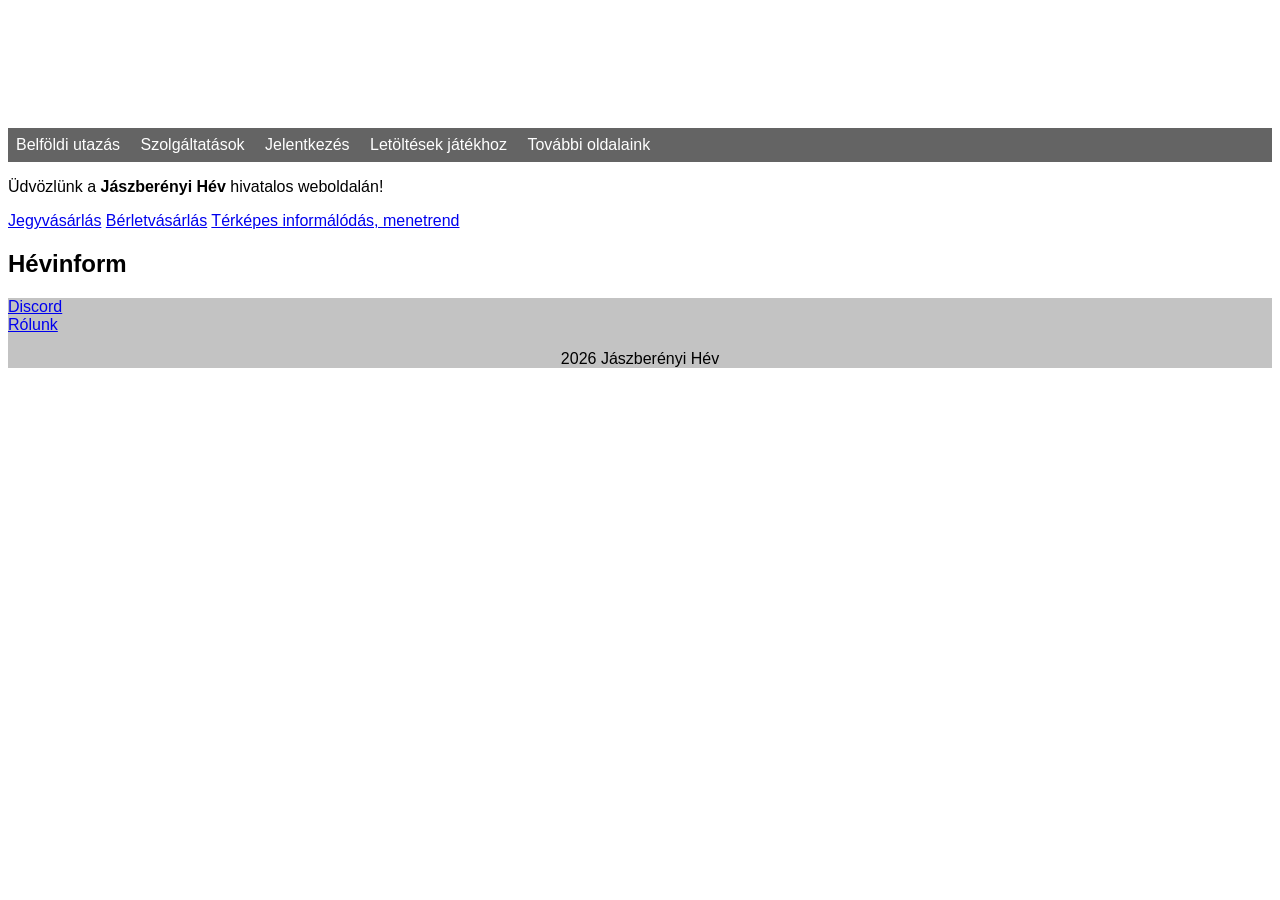
==== index.html @ 3c208232 "Update index.html" ====
<!DOCTYPE HTML>
<html lang="hu">
<head>
	<meta charset="UTF-8">
	<title>Jászberényi Hév</title>
	<link rel="stylesheet" href="style.css">
</head>
<body>
	<header class="kezdo">
		<img src="1.PNG">
		<img src="2.PNG">
		<img src="3.PNG">
	</header>
	<nav>
		<a href="utazas.html">Belföldi utazás</a>
		<a href="szolgaltatas.html">Szolgáltatások</a>
		<a href="jelentkezes.html">Jelentkezés</a>
		<a href="letoltesek.html">Letöltések játékhoz</a>
		<a href="oldalak.html">További oldalaink</a>
	</nav>
	<main>
		<div class="hatter">
			<p>Üdvözlünk a <strong>Jászberényi Hév</strong> hivatalos weboldalán!</p>
			<a href="https://jbhev.github.io/jegy">Jegyvásárlás</a>
			<a href="url">Bérletvásárlás</a>
			<a href="url">Térképes informálódás, menetrend</a>
		</div>
		<div class="inform">
		<h2>
			<a href="URL">Hévinform</a>
		</h2>
		</div>
	</main>
	<footer>
		<a href="https://discord.gg/MbR3MmEGM8">Discord</a>
		<div class="alja">
			<a href="rolunk.html">Rólunk</a>
		</div>
		<p>2026 Jászberényi Hév</p>
	</footer>
</body>
</html>
---- style.css ----
body{
	font-family: Arial, sans-serif;
}
header{
	text-align: center;
	color: #ffffff;
	font-size: 18px;
	padding: 60px 0;
}
.kezdo{
	position: relative;
	overflow: hidden;
}
.kezdo img{
	position: absolute;
	object-fit: cover;
	top: 0;
	left: 0;
	width: 100%;
	height: 170%;
	opacity: 0;
	animation: crossfade 12s infinite;
}
.kezdo img:nth-child(1) {
	animation-delay: 0s;
}
.kezdo img:nth-child(2) {
	animation-delay: 4s;
}
.kezdo img:nth-child(3) {
	animation-delay: 8s;
}
@keyframes crossfade {
  % {
    opacity: 0;
  }
  3% {
    opacity: 1;
  }
  33% {
    opacity: 1;
  }
  40% {
    opacity: 0;
  }
  100% {
    opacity: 0;
  }
}
.mas{
	background-image: url('2026-04-23_20.38.31.png');
	background-position: center;
}
nav{
	background-color: #646464;
}
nav a{
	color: #ffffff;
	text-decoration: none;
	padding: 8px;
	display: inline-block;
}
nav a:hover{
	background-color: #4A4A4A;
}
h2 a{
	text-decoration: none;
	color: #000000;
}
.hirdetes{
	text-decoration: none;
	color: #000000;
	text-align: center;
	font-size: 16px;
}
footer{
	background-color: #C3C3C3;
	font-size: 16px;
}
footer p{
	text-align: center;
}
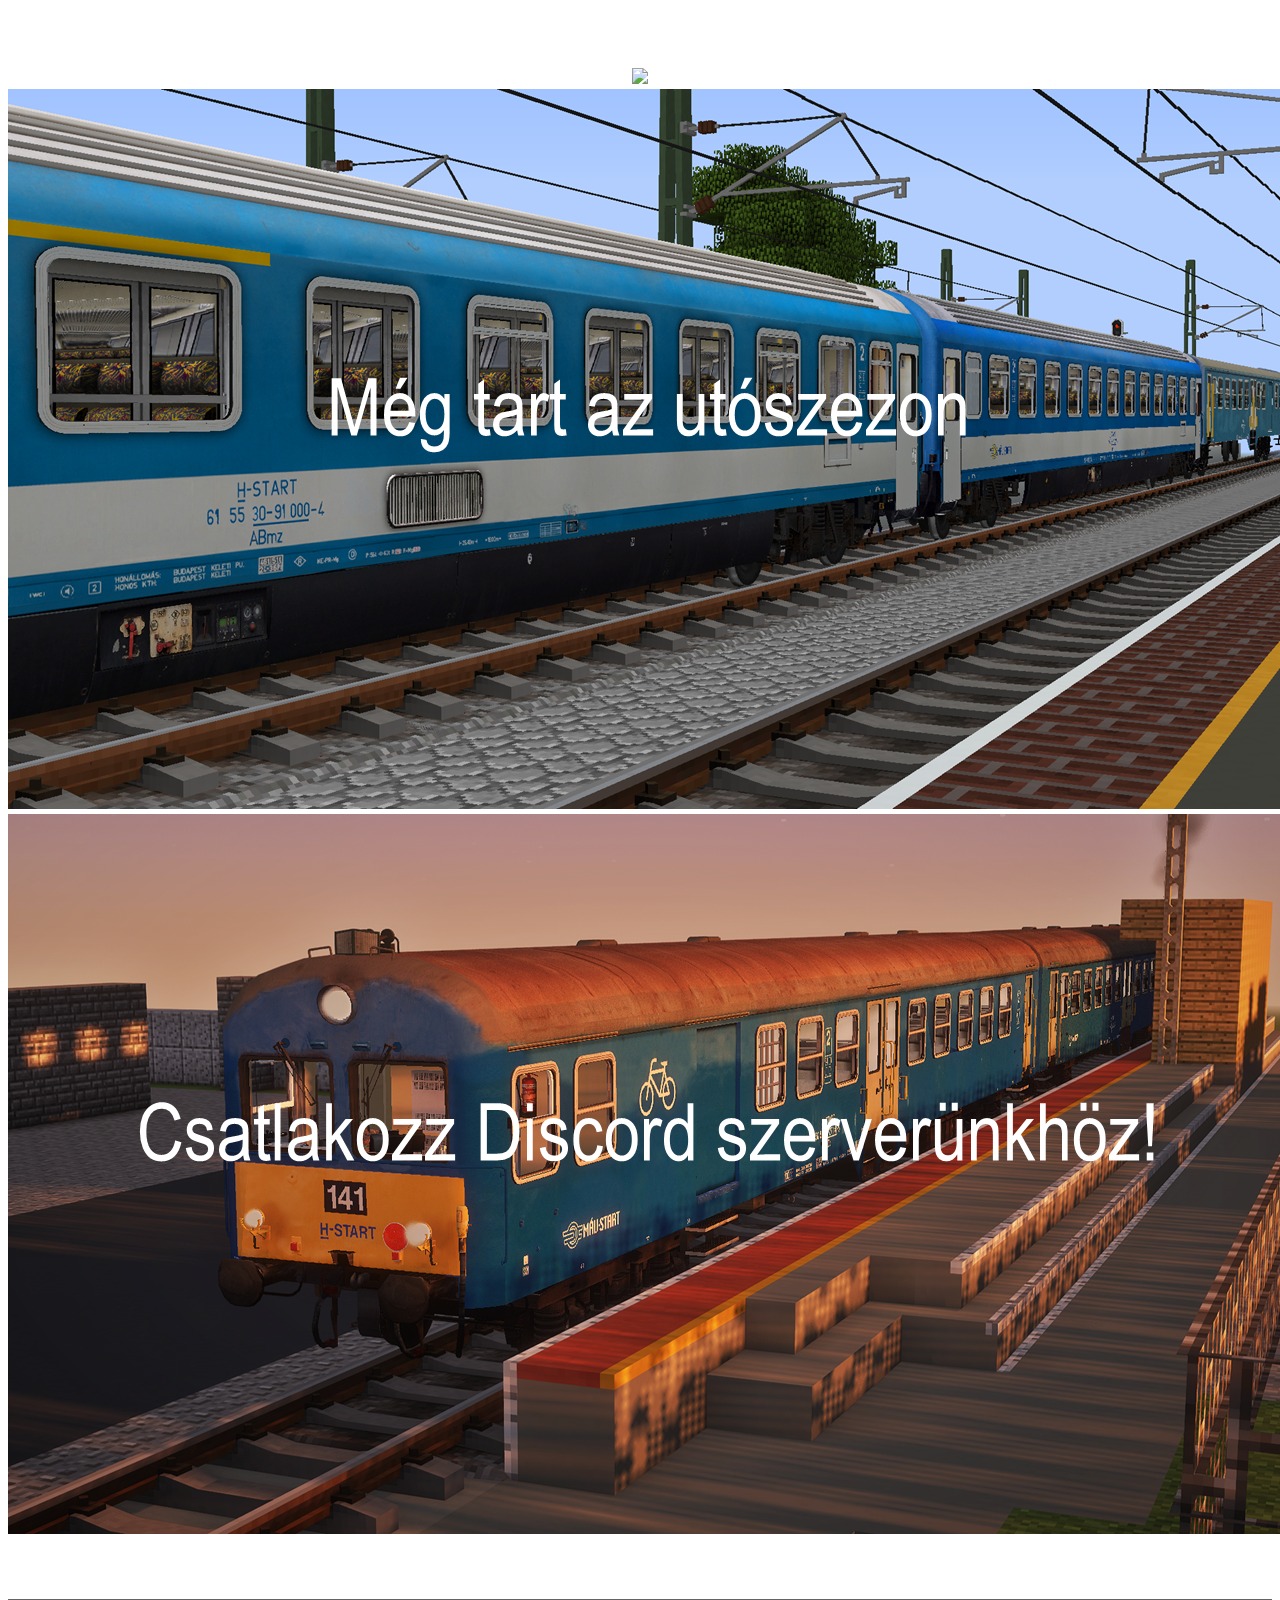
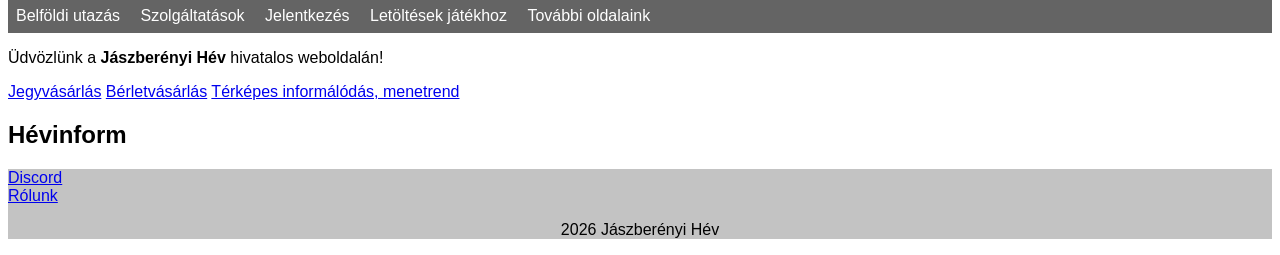
==== commit bbbac849: "Update index.html" ====
--- a/index.html
+++ b/index.html
@@ -1,4 +1,4 @@
-<!DOCTYPE HTML>
+<!DOCTYPE html>
 <html lang="hu">
 <head>
 	<meta charset="UTF-8">
@@ -21,13 +21,13 @@
 	<main>
 		<div class="hatter">
 			<p>Üdvözlünk a <strong>Jászberényi Hév</strong> hivatalos weboldalán!</p>
-			<a href="https://jbhev.github.io/jegy">Jegyvásárlás</a>
+			<a href="https://jbhev.github.io/jegy" target="_blank">Jegyvásárlás</a>
 			<a href="url">Bérletvásárlás</a>
 			<a href="url">Térképes informálódás, menetrend</a>
 		</div>
 		<div class="inform">
 		<h2>
-			<a href="URL">Hévinform</a>
+			<a href="hevinform.html">Hévinform</a>
 		</h2>
 		</div>
 	</main>
--- a/style.css
+++ b/style.css
@@ -6,50 +6,6 @@
 	color: #ffffff;
 	font-size: 18px;
 	padding: 60px 0;
-}
-.kezdo{
-	position: relative;
-	overflow: hidden;
-}
-.kezdo img{
-	position: absolute;
-	object-fit: cover;
-	top: 0;
-	left: 0;
-	width: 100%;
-	height: 170%;
-	opacity: 0;
-	animation: crossfade 12s infinite;
-}
-.kezdo img:nth-child(1) {
-	animation-delay: 0s;
-}
-.kezdo img:nth-child(2) {
-	animation-delay: 4s;
-}
-.kezdo img:nth-child(3) {
-	animation-delay: 8s;
-}
-@keyframes crossfade {
-  % {
-    opacity: 0;
-  }
-  3% {
-    opacity: 1;
-  }
-  33% {
-    opacity: 1;
-  }
-  40% {
-    opacity: 0;
-  }
-  100% {
-    opacity: 0;
-  }
-}
-.mas{
-	background-image: url('2026-04-23_20.38.31.png');
-	background-position: center;
 }
 nav{
 	background-color: #646464;
@@ -67,12 +23,6 @@
 	text-decoration: none;
 	color: #000000;
 }
-.hirdetes{
-	text-decoration: none;
-	color: #000000;
-	text-align: center;
-	font-size: 16px;
-}
 footer{
 	background-color: #C3C3C3;
 	font-size: 16px;
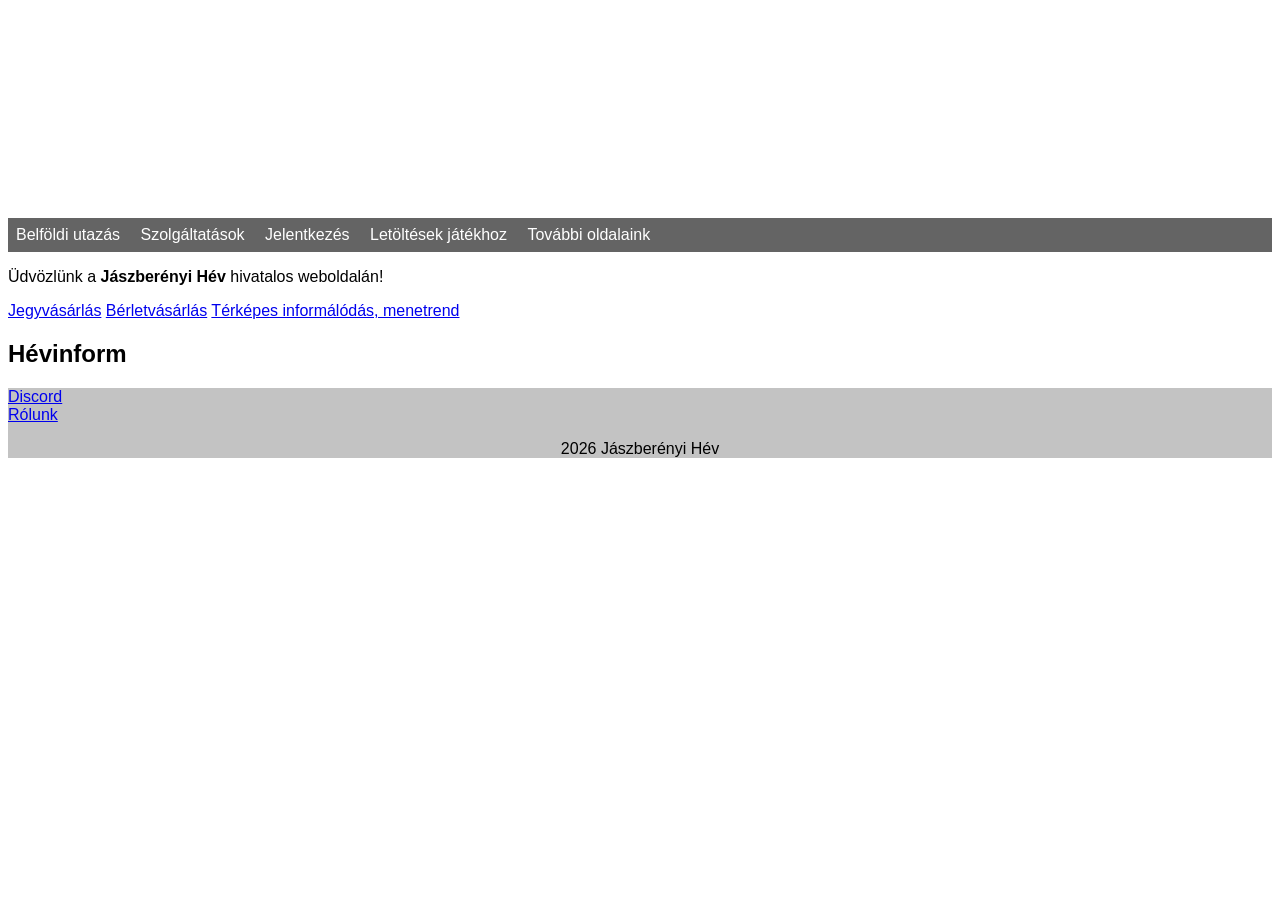
==== commit b5ae6822: "Update index.html" ====
--- a/index.html
+++ b/index.html
@@ -6,10 +6,8 @@
 	<link rel="stylesheet" href="style.css">
 </head>
 <body>
-	<header class="kezdo">
-		<img src="1.PNG">
-		<img src="2.PNG">
-		<img src="3.PNG">
+	<header>
+		<h1>Jászberényi Hév</h1>
 	</header>
 	<nav>
 		<a href="utazas.html">Belföldi utazás</a>
--- a/style.css
+++ b/style.css
@@ -6,6 +6,7 @@
 	color: #ffffff;
 	font-size: 18px;
 	padding: 60px 0;
+	background-image: 2026-04-23_20.38.31.png;
 }
 nav{
 	background-color: #646464;
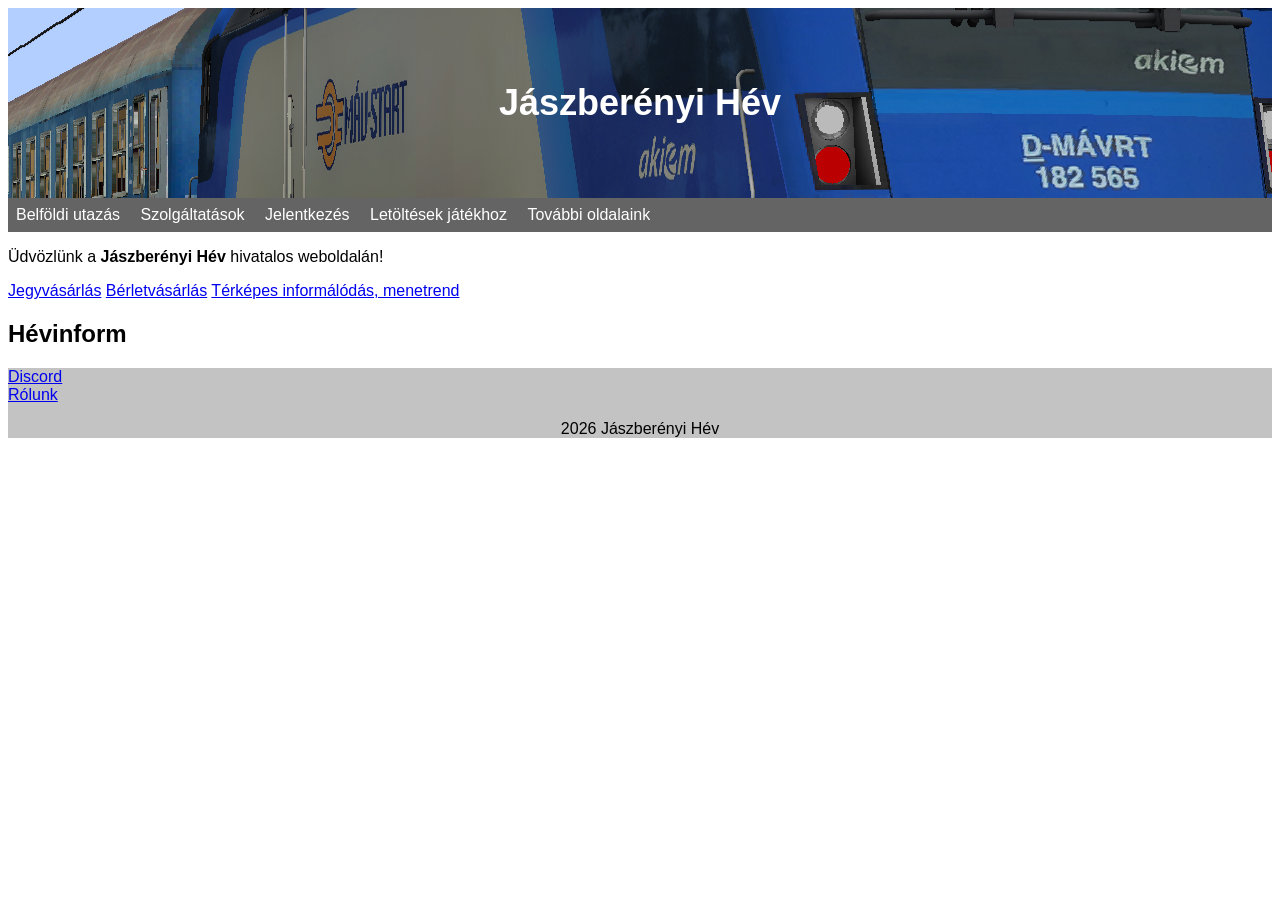
==== commit 0bc9f105: "Update index.html" ====
--- a/index.html
+++ b/index.html
@@ -2,6 +2,7 @@
 <html lang="hu">
 <head>
 	<meta charset="UTF-8">
+	<meta name="viewport" content="width=device-width, initial-scale=1.0">
 	<title>Jászberényi Hév</title>
 	<link rel="stylesheet" href="style.css">
 </head>
--- a/style.css
+++ b/style.css
@@ -5,8 +5,9 @@
 	text-align: center;
 	color: #ffffff;
 	font-size: 18px;
-	padding: 60px 0;
-	background-image: 2026-04-23_20.38.31.png;
+	padding: 50px 0;
+	background-image: url('2026-04-23_20.38.31.png');
+	background-position: center;
 }
 nav{
 	background-color: #646464;
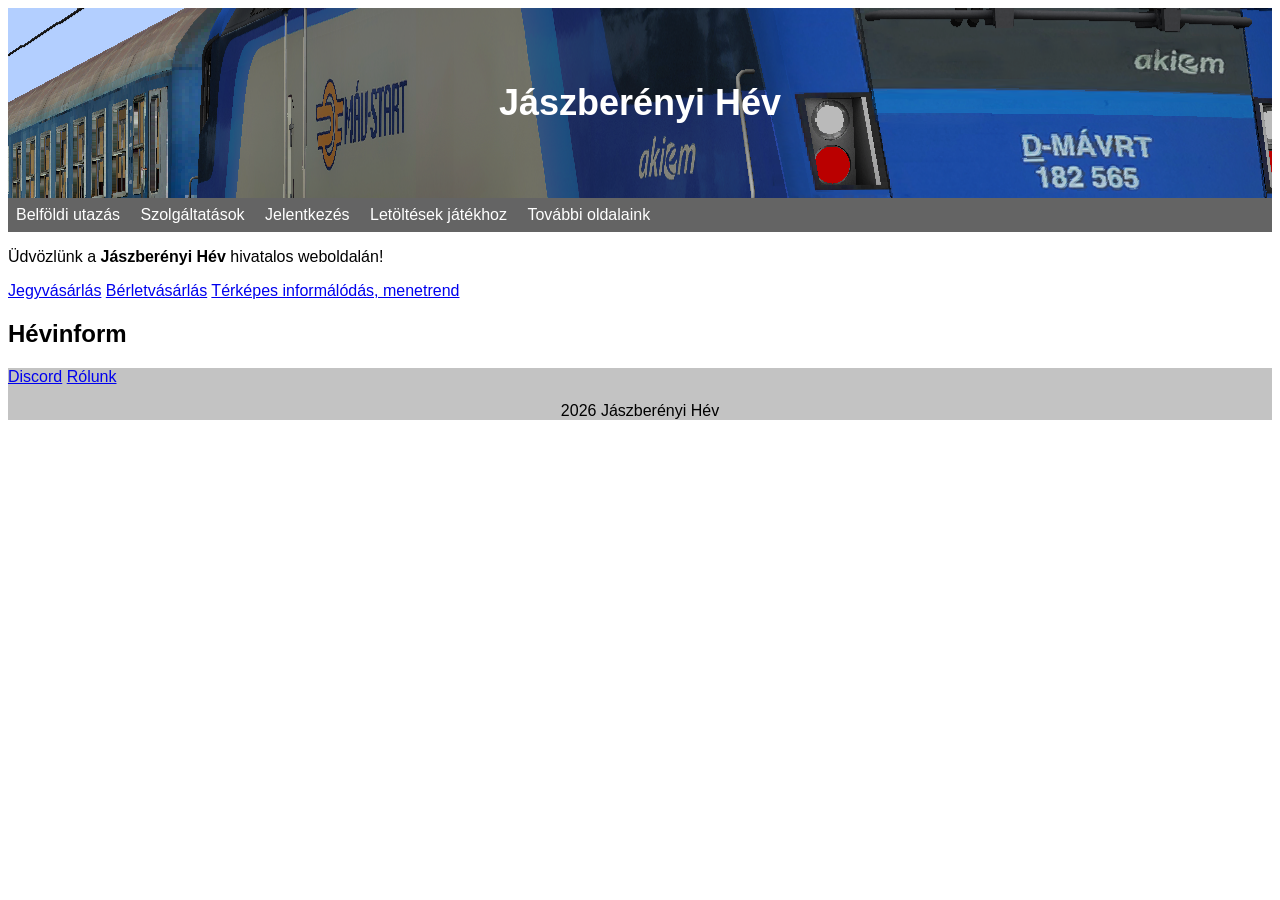
==== commit 5f60d340: "Update index.html" ====
--- a/index.html
+++ b/index.html
@@ -32,9 +32,7 @@
 	</main>
 	<footer>
 		<a href="https://discord.gg/MbR3MmEGM8">Discord</a>
-		<div class="alja">
-			<a href="rolunk.html">Rólunk</a>
-		</div>
+		<a href="rolunk.html">Rólunk</a>
 		<p>2026 Jászberényi Hév</p>
 	</footer>
 </body>
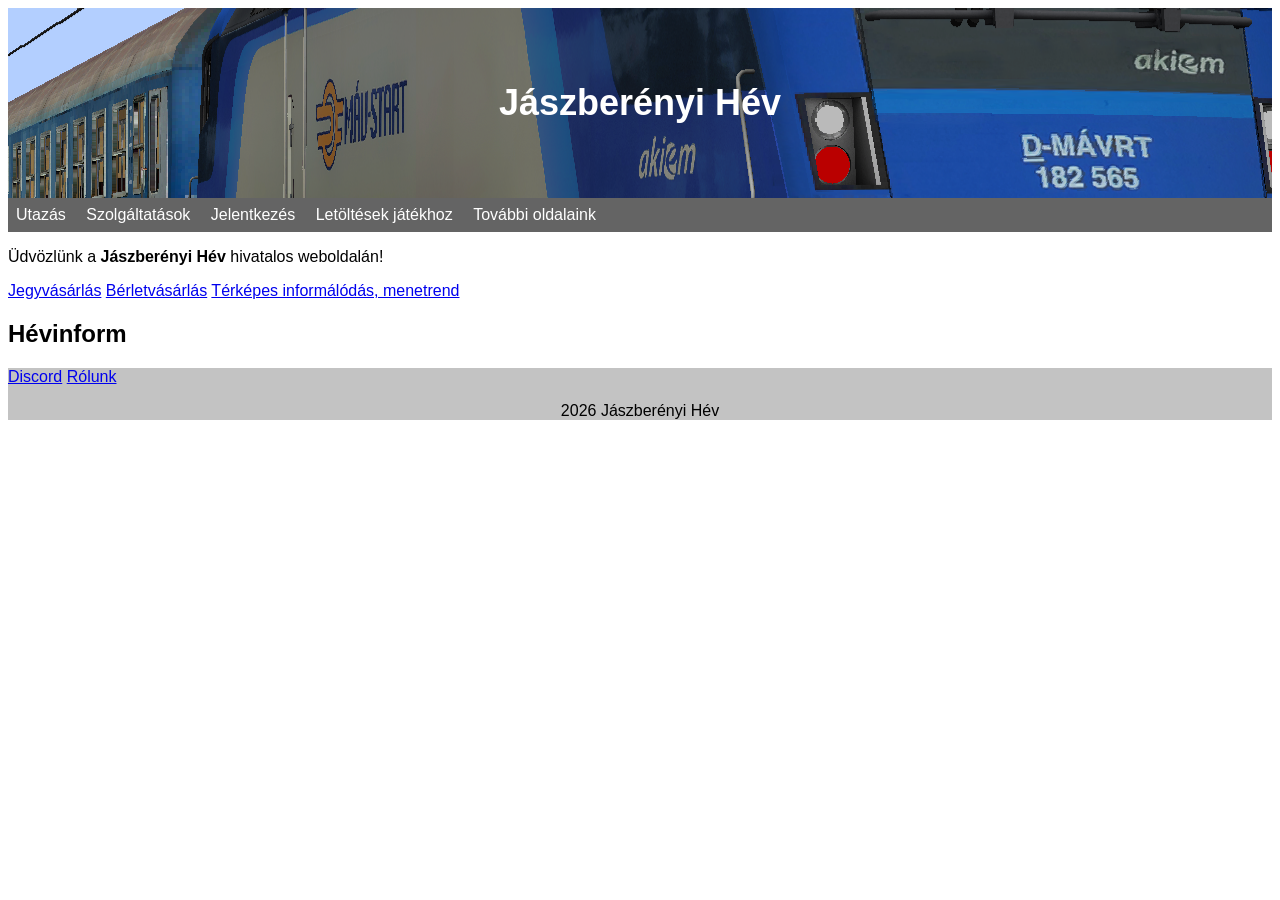
==== commit 1a6f23b3: "Update index.html" ====
--- a/index.html
+++ b/index.html
@@ -11,7 +11,7 @@
 		<h1>Jászberényi Hév</h1>
 	</header>
 	<nav>
-		<a href="utazas.html">Belföldi utazás</a>
+		<a href="utazas.html">Utazás</a>
 		<a href="szolgaltatas.html">Szolgáltatások</a>
 		<a href="jelentkezes.html">Jelentkezés</a>
 		<a href="letoltesek.html">Letöltések játékhoz</a>
